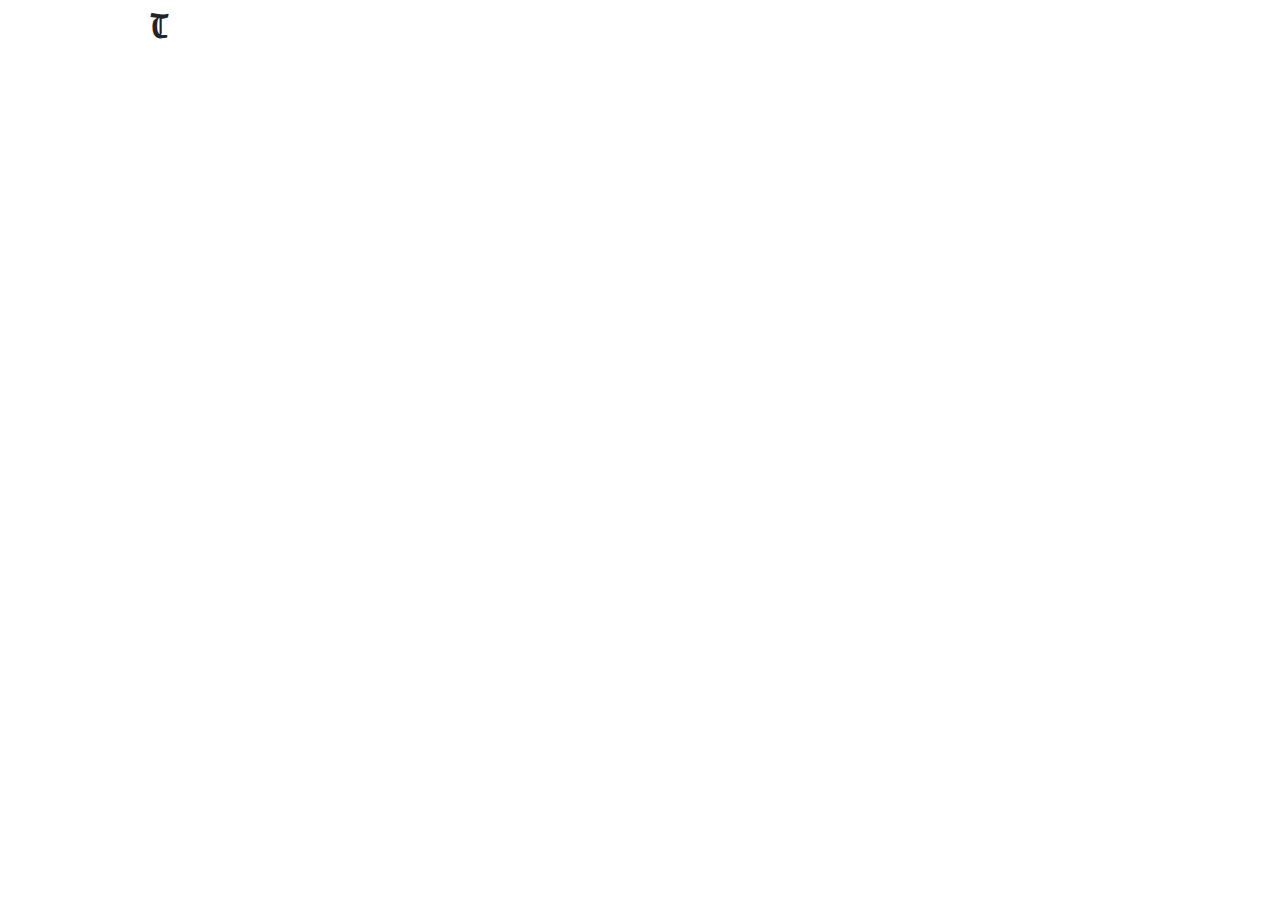
==== subscribe.html @ 2801961d "objetivos do dia concluidos" ====
<!DOCTYPE html>
<html lang="en">
<head>
    <meta charset="UTF-8">
    <meta name="viewport" content="width=device-width, initial-scale=1.0">
    <link rel="preconnect" href="https://fonts.googleapis.com">
    <link rel="preconnect" href="https://fonts.gstatic.com" crossorigin>
    <link href="https://fonts.googleapis.com/css2?family=Grenze+Gotisch:wght@100..900&display=swap" rel="stylesheet">
    <link rel="preconnect" href="https://fonts.googleapis.com">
    <link rel="preconnect" href="https://fonts.gstatic.com" crossorigin>
    <link href="https://fonts.googleapis.com/css2?family=IBM+Plex+Serif:ital,wght@0,100;0,200;0,300;0,400;0,500;0,600;0,700;1,100;1,200;1,300;1,400;1,500;1,600;1,700&display=swap" rel="stylesheet">
    <link rel="icon" type="image/png" href="./img/tIcon.png">
    <link rel="stylesheet" href="./subscribe.css">
    <link rel="stylesheet" href="https://cdn.jsdelivr.net/npm/bootstrap@5.3.3/dist/css/bootstrap.min.css">
    <title>The Newspaper</title>
</head>
<body>
    <h1>T</h1>
</body>
</html>
---- subscribe.css ----
* {
    margin: 0;
    padding: 0;
    box-sizing: border-box;
    font-family: "IBM Plex Serif", serif;
}

h1 {
    font-family: "Grenze Gotisch", serif;
    font-optical-sizing: auto;
    font-weight: 700;
    font-style: normal;
    font-size: 100px;
    margin: 150px;
}
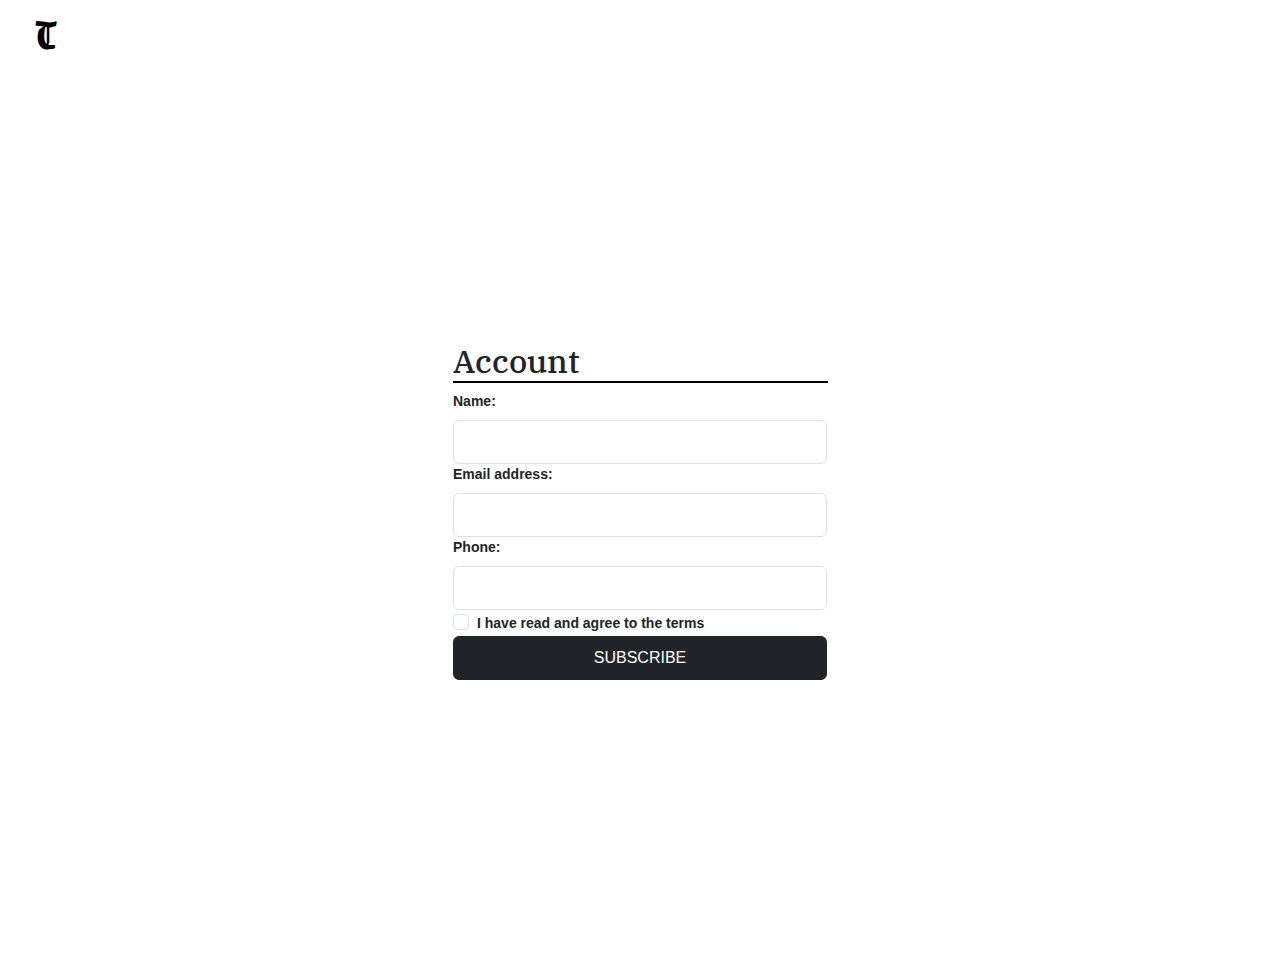
==== commit 37f84f5c: "seção subscription concluida" ====
--- a/subscribe.html
+++ b/subscribe.html
@@ -1,5 +1,6 @@
 <!DOCTYPE html>
 <html lang="en">
+
 <head>
     <meta charset="UTF-8">
     <meta name="viewport" content="width=device-width, initial-scale=1.0">
@@ -8,13 +9,43 @@
     <link href="https://fonts.googleapis.com/css2?family=Grenze+Gotisch:wght@100..900&display=swap" rel="stylesheet">
     <link rel="preconnect" href="https://fonts.googleapis.com">
     <link rel="preconnect" href="https://fonts.gstatic.com" crossorigin>
-    <link href="https://fonts.googleapis.com/css2?family=IBM+Plex+Serif:ital,wght@0,100;0,200;0,300;0,400;0,500;0,600;0,700;1,100;1,200;1,300;1,400;1,500;1,600;1,700&display=swap" rel="stylesheet">
+    <link
+        href="https://fonts.googleapis.com/css2?family=IBM+Plex+Serif:ital,wght@0,100;0,200;0,300;0,400;0,500;0,600;0,700;1,100;1,200;1,300;1,400;1,500;1,600;1,700&display=swap"
+        rel="stylesheet">
     <link rel="icon" type="image/png" href="./img/tIcon.png">
     <link rel="stylesheet" href="./subscribe.css">
     <link rel="stylesheet" href="https://cdn.jsdelivr.net/npm/bootstrap@5.3.3/dist/css/bootstrap.min.css">
     <title>The Newspaper</title>
 </head>
+
 <body>
-    <h1>T</h1>
+
+    <a href="./index.html" id="logo">T</a>
+
+    <section class="myContainer">
+        <form>
+            <h2>Account</h2>
+            <label for="name" class="form-label">Name:</label>
+            <input type="text" name="name" class="form-control">
+            <label for="email" class="form-label">Email address:</label>
+            <input type="email" name="email" class="form-control" id="email">
+            <label for="phone" class="form-label">Phone:</label>
+            <input type="tel" name="phone" class="form-control" id="phone">
+
+            <div class="form-check">
+                <label class="form-check-label" for="aceito-termos">I have read and agree to the terms</label>
+                <input class="form-check-input" type="checkbox" id="aceito-termos">
+            </div>
+
+            <button type="submit" class="btn btn-dark">SUBSCRIBE</button>
+        </form>
+    </section>
+
+    <script src="https://cdn.jsdelivr.net/npm/bootstrap@5.3.3/dist/js/bootstrap.bundle.min.js"></script>
+    <script src="https://code.jquery.com/jquery-3.7.1.min.js"></script>
+    <script src="./js/jquery.validate.min.js"></script>
+    <script src="./js/jquery.mask.min.js"></script>
+    <script src="./js/subscribe.js"></script>
 </body>
+
 </html>--- a/subscribe.css
+++ b/subscribe.css
@@ -5,11 +5,84 @@
     font-family: "IBM Plex Serif", serif;
 }
 
-h1 {
+#logo {
     font-family: "Grenze Gotisch", serif;
     font-optical-sizing: auto;
     font-weight: 700;
     font-style: normal;
-    font-size: 100px;
-    margin: 150px;
+    font-size: 2.8em;
+    margin: 20px;
+    margin-left: 35px;
+    text-decoration: none;
+    color: black;
+}
+
+.myContainer {
+    width: 374px;
+    height: 100vh;
+    display: flex;
+    align-items: center;
+    justify-content: center;
+    margin: auto;
+}
+
+section {
+    display: flex;
+    justify-content: center;
+    align-items: center;
+}
+
+
+h2 {
+    font-size: 3em;
+    margin: 0;
+    padding: 0;
+    width: 375px;
+    font-weight: 400;
+    border-bottom: 2px solid black;
+}
+
+form {
+    font-family: sans-serif;
+    display: block;
+    width: 100%;
+    height: 350px;
+}
+
+input,
+button {
+    font-family: sans-serif;
+    width: 100%;
+    height: 44px;
+    border-radius: 3px;
+    font-size: 1rem;
+}
+
+label {
+    font-family: sans-serif;
+    font-weight: 600;
+    font-size: 14px;
+}
+
+button {
+    margin-top: 20px;
+}
+
+.form-label {
+    display: block;
+}
+
+@media screen and (max-width: 500px) {
+    html {
+        height: 70vh;
+    }
+    
+    .myContainer{
+        width: 360px;
+        height: 50vh;
+    }
+    
+    h2 {
+        width: 360px;
+    }
 }